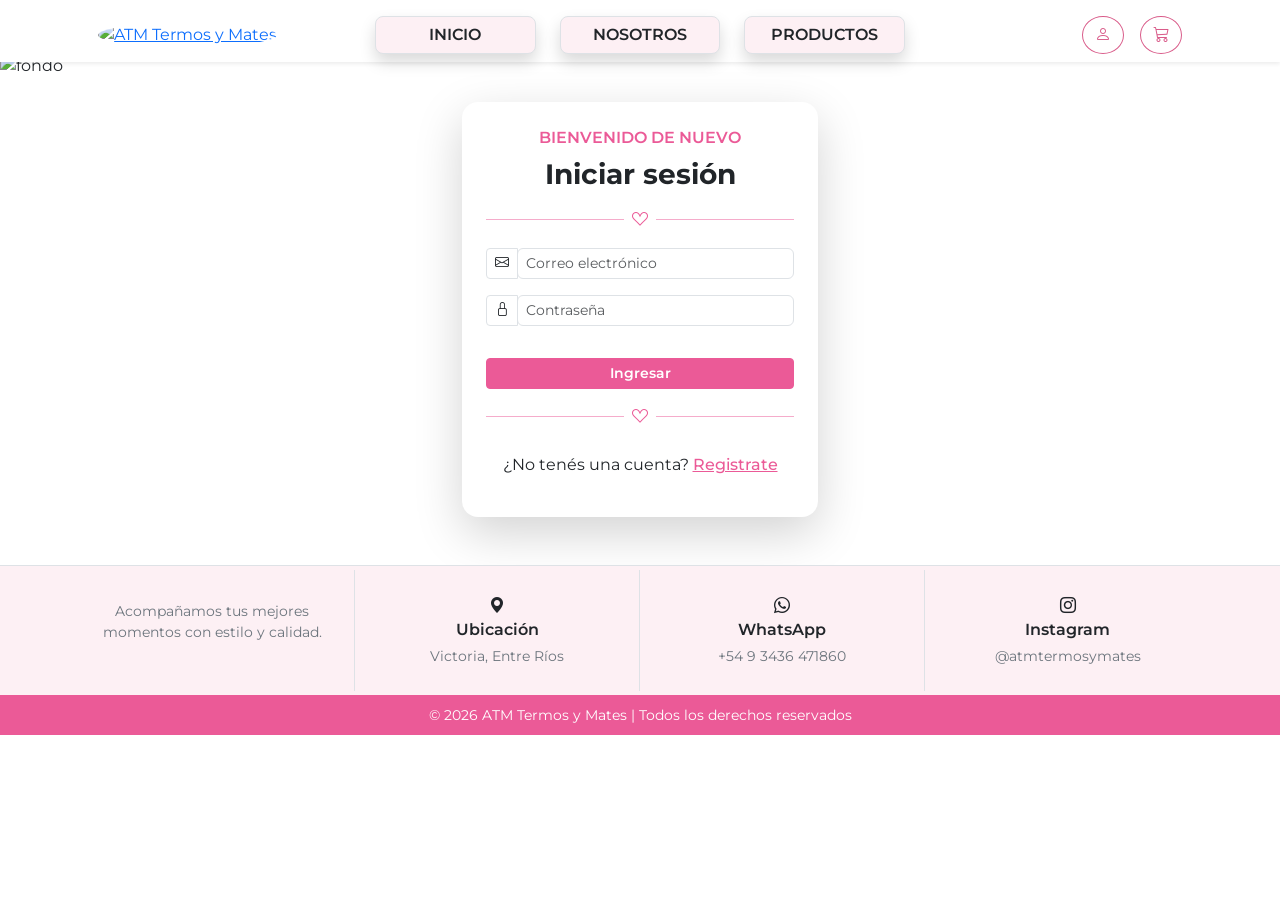
==== carrito.html @ 875a2452 "Add files via upload" ====
<!DOCTYPE html>
<html lang="es">

<head>
    <meta charset="UTF-8">
    <meta name="viewport" content="width=device-width, initial-scale=1.0">
    <title>ATM Termos y Mates - Carrito</title>

    <!-- Google Fonts - Montserrat -->
    <link rel="preconnect" href="https://fonts.googleapis.com">
    <link rel="preconnect" href="https://fonts.gstatic.com" crossorigin>
    <link href="https://fonts.googleapis.com/css2?family=Montserrat:ital,wght@0,100..900;1,100..900&display=swap"
        rel="stylesheet">

    <!-- BOOTSTRAP -->
    <link rel="stylesheet" href="https://cdn.jsdelivr.net/npm/bootstrap@5.3.3/dist/css/bootstrap.min.css">

    <!-- Bootstrap Icons -->
    <link rel="stylesheet" href="https://cdn.jsdelivr.net/npm/bootstrap-icons@1.11.3/font/bootstrap-icons.min.css">
    <!-- Estilos Propios -->
    <link rel="stylesheet" href="style.css">
</head>

<body>
    <!-- HEADER -->
    <header class="bg-white py-0 sticky-top shadow-sm">
        <div class="container">
            <div class="row align-items-center py-2 px-3 gy-2">
                <div class="col-4 d-md-none text-start order-1 navbar justify-content-start">
                    <button class="navbar-toggler bg-pink-soft border shadow-sm" type="button"
                        data-bs-toggle="collapse" data-bs-target="#mainMenuCarrito"
                        aria-controls="mainMenuCarrito" aria-expanded="false" aria-label="Abrir menu">
                        <span class="navbar-toggler-icon"></span>
                    </button>
                </div>

                <div class="col-4 col-md-3 text-center text-md-start order-2 order-md-1">
                    <a href="index.html">
                        <img src="Imagenes/NAVAR-FOOTER/logo.png" alt="ATM Termos y Mates"
                            class="img-fluid rounded-circle" width="55">
                    </a>
                </div>

                <div class="col-12 col-md-6 order-4 order-md-2">
                    <div class="collapse d-md-block mt-2 mt-md-0" id="mainMenuCarrito">
                        <nav class="main-nav d-flex flex-column flex-md-row justify-content-start justify-content-md-center gap-2 gap-md-4 text-center w-100">
                            <div>
                                <a href="index.html" class="btn bg-pink-soft rounded-3 fw-semibold border shadow w-100">
                                    INICIO
                                </a>
                            </div>
                            <div>
                                <a href="index.html#nosotros" class="btn bg-pink-soft rounded-3 fw-semibold border shadow w-100">
                                    NOSOTROS
                                </a>
                            </div>
                            <div>
                                <a href="productos.html" class="btn bg-pink-soft rounded-3 fw-semibold border shadow w-100">
                                    PRODUCTOS
                                </a>
                            </div>
                        </nav>
                    </div>
                </div>

                <div class="col-4 col-md-3 text-end order-3">
                    <div class="d-flex gap-2 gap-md-3 justify-content-end">
                        <a href="login.html" class="btn btn-outline-secondary rounded-circle">
                            <i class="bi bi-person"></i>
                        </a>
                        <a href="carrito.html" class="btn btn-outline-secondary rounded-circle position-relative">
                            <i class="bi bi-cart3"></i>
                            <span id="cart-badge" class="position-absolute top-0 start-100 translate-middle badge rounded-pill bg-brand text-white" style="font-size:0.6rem; display:none;"></span>
                        </a>
                    </div>
                </div>
            </div>
        </div>
    </header>

    <section class="bg-pink-soft py-3 py-md-4">
        <div class="container">
            <div class="row align-items-center g-3 g-md-4">
                <div class="col-lg-5 text-center text-lg-start">
                        <h1 class="fs-3 fw-bold">
                            Carrito de compras
                        </h1>
                        <div class="d-flex align-items-center justify-content-center justify-content-lg-start gap-2 my-2 text-brand">
                            <svg width="175" height="1">
                                <line x1="0" y1="0" x2="175" y2="0" stroke="currentColor" stroke-width="1" />
                            </svg>
                            <i class="bi bi-suit-heart"></i>
                            <svg width="175" height="1">
                                <line x1="0" y1="0" x2="175" y2="0" stroke="currentColor" stroke-width="1" />
                            </svg>
                        </div>
                        <p class="text-secondary mb-2">
                            Revisá tus productos antes de continuar con la compra.
                        </p>
                        <a href="productos.html" class="btn btn-brand btn-sm border-0 fw-medium">
                            <i class="bi bi-arrow-left"></i>
                            Seguir comprando
                        </a>
                </div>
                <div class="col-lg-7 text-center">
                    <img src="Imagenes/CARRITO/banner.carrito.jpeg" alt="bannerCarrito" class="img-fluid rounded-4" style="max-height: 180px;">
                </div>
            </div>
        </div>
    </section>

    <!-- CARRITO VACIO -->
    <main id="carritoVacio" class="py-3 py-md-5 d-none">
        <div class="container">
            <div class="text-center">
                <img src="Imagenes/CARRITO/carritovacio.png" alt="Carrito vacío" class="img-fluid w-50 mb-3 mb-md-4">
                <h2 class="fs-3 fw-bold"> Tu carrito está vacío </h2>
                <div class="d-flex align-items-center gap-2 my-3 text-brand justify-content-center">
                    <svg width="300" height="1">
                        <line x1="0" y1="0" x2="300" y2="0" stroke="currentColor" stroke-width="1" />
                    </svg>
                </div>
                <p class="text-secondary mb-4"> ¡Explorá nuestros productos y encontrá lo que más te guste!</p>
                <a href="productos.html" class="btn btn-brand btn-sm px-3 px-md-4"> Ver productos </a>
            </div>
        </div>
    </main>
    
    <!-- CARRITO LLENO -->
    <main id="carritoLleno" class="py-3 py-md-5 d-none">
        <div class="container my-3 my-md-4">
            <div class="row g-3 g-md-4">
                <div class="col-lg-8" id="contenedorCarrito"></div>
                <!-- RESUMEN -->
                <div class="col-lg-4">
                    <div class="card shadow-sm">
                        <div class="card-body p-3 p-md-4">
                            <h5 class="text-brand fw-bold text-center">Resumen del pedido</h5>
                            <div class="d-flex align-items-center gap-2 my-3 text-brand justify-content-center">
                                <svg width="142" height="1">
                                    <line x1="0" y1="0" x2="142" y2="0" stroke="currentColor" stroke-width="1" />
                                </svg>
                                <i class="bi bi-suit-heart"></i>
                                <svg width="142" height="1">
                                    <line x1="0" y1="0" x2="142" y2="0" stroke="currentColor" stroke-width="1" />
                                </svg>
                            </div>
                            <div class="d-flex justify-content-between">
                                <span>Subtotal <small id="cart-count-label" class="text-secondary"></small></span>
                                <span class="text-secondary" id="cart-subtotal">$0</span>
                            </div>
                            <div class="d-flex justify-content-between">
                                <span>Envío</span>
                                <span class="text-brand">Gratis</span>
                            </div>
                            <hr class="text-secondary">
                            <div class="d-flex justify-content-between fw-bold">
                                <span>Total</span>
                                <span class="text-brand" id="cart-total">$0</span>
                            </div>
                            <a href="#" class="btn btn-brand btn-sm fw-semibold w-100 mt-3"
                                data-bs-toggle="modal"
                                data-bs-target="#proximamenteModal">
                                Finalizar compra
                            </a>
                        </div>
                    </div>
                </div>
            </div>
        </div>    
    </main>

    <!-- FOOTER -->
    <section class="bg-pink-soft border-top py-1">
        <div class="container">
            <div class="row text-center">
                <!-- Logo -->
                <div class="col-6 col-md-3 py-2 py-md-4 border-end d-flex align-items-center">
                    <p class="small text-secondary text-center">
                        Acompañamos tus mejores momentos
                        con estilo y calidad.
                    </p>
                </div>

                <!-- Ubicación -->
                <div class="col-6 col-md-3 py-2 py-md-4 border-end">
                    <i class="bi bi-geo-alt-fill"></i>
                    <p class="fw-semibold mb-1">
                        Ubicación
                    </p>
                    <p class="small text-secondary mb-0">
                        Victoria, Entre Ríos
                    </p>
                </div>

                <!-- WhatsApp -->
                <div class="col-6 col-md-3 py-2 py-md-4 border-end">
                    <i class="bi bi-whatsapp"></i>
                    <p class="fw-semibold mb-1">
                        WhatsApp
                    </p>
                    <p class="small text-secondary mb-0">
                        +54 9 3436 471860
                    </p>
                </div>

                <!-- Instagram -->
                <div class="col-6 col-md-3 py-2 py-md-4">
                    <i class="bi bi-instagram"></i>
                    <p class="fw-semibold mb-1">
                        Instagram
                    </p>
                    <p class="small text-secondary mb-0">
                        @atmtermosymates
                    </p>
                </div>
            </div>
        </div>
    </section>

    <!-- COPYRIGHT -->
    <footer class="bg-brand text-center text-white py-2">
        <small>
            © 2026 ATM Termos y Mates | Todos los derechos reservados
        </small>
    </footer>

    <script src="https://cdn.jsdelivr.net/npm/bootstrap@5.3.3/dist/js/bootstrap.bundle.min.js"></script>
    <script src="script.js"></script>
</body>

<!-- MODAL PROXIMAMENTE-->
<div class="modal fade" id="proximamenteModal" tabindex="-1">
  <div class="modal-dialog modal-dialog-centered">
        <div class="modal-content text-center p-3">
            <div class="modal-header border-0">
                <h5 class="text-brand fw-bold w-100">
                    Disponible <br>
                    PRÓXIMAMENTE
                </h5>
                <button type="button" class="btn-close" data-bs-dismiss="modal"></button>
            </div>
            <div class="modal-body">
                <p class="mb-0 fw-semibold">
                    ¡Estamos trabajando en ello!
                </p>
            </div>
            <div class="modal-footer border-0 justify-content-center">
                <button class="btn btn-outline-secondary" data-bs-dismiss="modal">
                    Entendido
                </button>
            </div>
        </div>
  </div>
</div>
---- style.css ----
:root {
    --rosa-1: #FDF4F7;
    --rosa-2: #FDF0F4;
    --rosa-3: #EB5A97;
    --rosa-4: #D95C8A;
}

body {
    font-family: 'Montserrat', sans-serif !important;
}

.bg-brand {
    background-color: var(--rosa-3) !important;
}

.bg-pink-soft {
    background: var(--rosa-2) !important;
}

nav .bg-pink-soft:hover,
nav .bg-pink-soft.active {
    background: var(--rosa-4) !important;
    border-color: var(--rosa-4) !important;
    color: #fff !important;
}

.main-nav > div {
    flex: 1 1 96px;
    max-width: 150px;
}

.main-nav .btn {
    font-size: 0.78rem;
    padding-inline: 0.5rem;
    white-space: nowrap;
}

.text-brand svg {
    max-width: 38vw;
}

.text-brand {
    color: var(--rosa-3) !important;
}

.text-justify {
    text-align: justify;
    text-justify: inter-word;
}

.btn-brand {
    background: var(--rosa-3);
    border-color: var(--rosa-3);
    color: #fff;
}

.btn-brand:hover {
    background: var(--rosa-4);
    border-color: var(--rosa-4);
}

.btn-outline-secondary {
    --bs-btn-color: var(--rosa-4);
    --bs-btn-border-color: var(--rosa-4);
    --bs-btn-hover-bg: var(--rosa-4);
    --bs-btn-hover-border-color: var(--rosa-4);
    --bs-btn-active-bg: var(--rosa-4);
    --bs-btn-active-border-color: var(--rosa-4);
}

@media (min-width: 768px) {
    .main-nav > div {
        flex: 1 1 0;
        max-width: none;
    }

    .main-nav .btn {
        font-size: 1rem;
    }
}
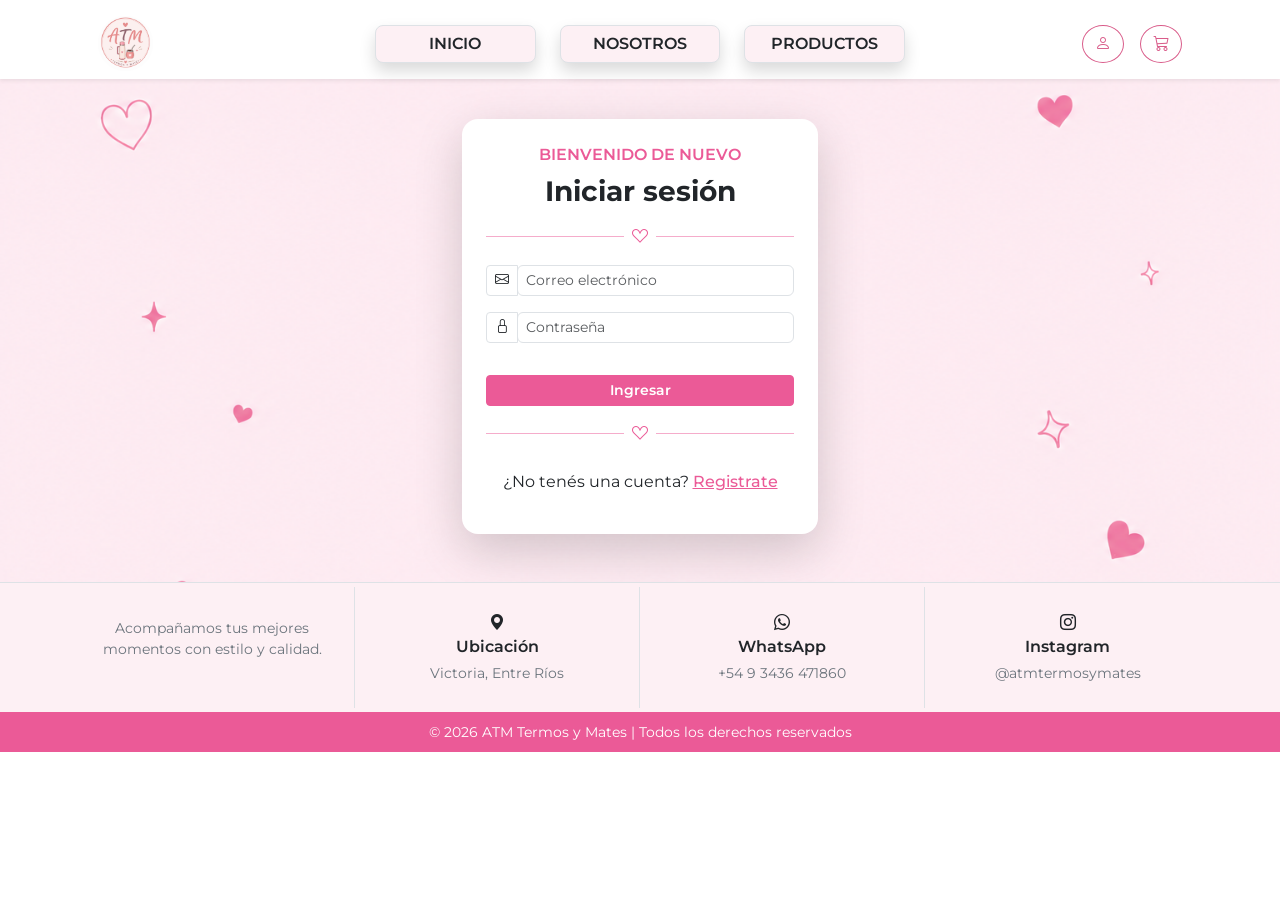
==== commit 122cd489: "Update carrito.html" ====
--- a/carrito.html
+++ b/carrito.html
@@ -23,118 +23,118 @@
 
 <body>
     <!-- HEADER -->
-    <header class="bg-white py-0 sticky-top shadow-sm">
-        <div class="container">
-            <div class="row align-items-center py-2 px-3 gy-2">
-                <div class="col-4 d-md-none text-start order-1 navbar justify-content-start">
-                    <button class="navbar-toggler bg-pink-soft border shadow-sm" type="button"
-                        data-bs-toggle="collapse" data-bs-target="#mainMenuCarrito"
-                        aria-controls="mainMenuCarrito" aria-expanded="false" aria-label="Abrir menu">
-                        <span class="navbar-toggler-icon"></span>
-                    </button>
-                </div>
-
-                <div class="col-4 col-md-3 text-center text-md-start order-2 order-md-1">
-                    <a href="index.html">
-                        <img src="Imagenes/NAVAR-FOOTER/logo.png" alt="ATM Termos y Mates"
-                            class="img-fluid rounded-circle" width="55">
-                    </a>
-                </div>
-
-                <div class="col-12 col-md-6 order-4 order-md-2">
-                    <div class="collapse d-md-block mt-2 mt-md-0" id="mainMenuCarrito">
-                        <nav class="main-nav d-flex flex-column flex-md-row justify-content-start justify-content-md-center gap-2 gap-md-4 text-center w-100">
-                            <div>
-                                <a href="index.html" class="btn bg-pink-soft rounded-3 fw-semibold border shadow w-100">
-                                    INICIO
-                                </a>
-                            </div>
-                            <div>
-                                <a href="index.html#nosotros" class="btn bg-pink-soft rounded-3 fw-semibold border shadow w-100">
-                                    NOSOTROS
-                                </a>
-                            </div>
-                            <div>
-                                <a href="productos.html" class="btn bg-pink-soft rounded-3 fw-semibold border shadow w-100">
-                                    PRODUCTOS
-                                </a>
-                            </div>
-                        </nav>
-                    </div>
-                </div>
-
-                <div class="col-4 col-md-3 text-end order-3">
-                    <div class="d-flex gap-2 gap-md-3 justify-content-end">
-                        <a href="login.html" class="btn btn-outline-secondary rounded-circle">
-                            <i class="bi bi-person"></i>
-                        </a>
-                        <a href="carrito.html" class="btn btn-outline-secondary rounded-circle position-relative">
-                            <i class="bi bi-cart3"></i>
-                            <span id="cart-badge" class="position-absolute top-0 start-100 translate-middle badge rounded-pill bg-brand text-white" style="font-size:0.6rem; display:none;"></span>
-                        </a>
-                    </div>
-                </div>
-            </div>
-        </div>
-    </header>
-
-    <section class="bg-pink-soft py-3 py-md-4">
-        <div class="container">
-            <div class="row align-items-center g-3 g-md-4">
-                <div class="col-lg-5 text-center text-lg-start">
-                        <h1 class="fs-3 fw-bold">
-                            Carrito de compras
-                        </h1>
-                        <div class="d-flex align-items-center justify-content-center justify-content-lg-start gap-2 my-2 text-brand">
-                            <svg width="175" height="1">
-                                <line x1="0" y1="0" x2="175" y2="0" stroke="currentColor" stroke-width="1" />
-                            </svg>
-                            <i class="bi bi-suit-heart"></i>
-                            <svg width="175" height="1">
-                                <line x1="0" y1="0" x2="175" y2="0" stroke="currentColor" stroke-width="1" />
-                            </svg>
-                        </div>
-                        <p class="text-secondary mb-2">
-                            Revisá tus productos antes de continuar con la compra.
-                        </p>
-                        <a href="productos.html" class="btn btn-brand btn-sm border-0 fw-medium">
-                            <i class="bi bi-arrow-left"></i>
-                            Seguir comprando
-                        </a>
-                </div>
-                <div class="col-lg-7 text-center">
-                    <img src="Imagenes/CARRITO/banner.carrito.jpeg" alt="bannerCarrito" class="img-fluid rounded-4" style="max-height: 180px;">
-                </div>
-            </div>
-        </div>
-    </section>
-
-    <!-- CARRITO VACIO -->
-    <main id="carritoVacio" class="py-3 py-md-5 d-none">
-        <div class="container">
-            <div class="text-center">
-                <img src="Imagenes/CARRITO/carritovacio.png" alt="Carrito vacío" class="img-fluid w-50 mb-3 mb-md-4">
-                <h2 class="fs-3 fw-bold"> Tu carrito está vacío </h2>
+    <header class="bg-white py-0 sticky-top shadow-sm">
+        <div class="container">
+            <div class="row align-items-center py-2 px-3 gy-2">
+                <div class="col-4 d-md-none text-start order-1 navbar justify-content-start">
+                    <button class="navbar-toggler bg-pink-soft border shadow-sm" type="button"
+                        data-bs-toggle="collapse" data-bs-target="#mainMenuCarrito"
+                        aria-controls="mainMenuCarrito" aria-expanded="false" aria-label="Abrir menu">
+                        <span class="navbar-toggler-icon"></span>
+                    </button>
+                </div>
+
+                <div class="col-4 col-md-3 text-center text-md-start order-2 order-md-1">
+                    <a href="index.html">
+                        <img src="logo.png" alt="ATM Termos y Mates"
+                            class="img-fluid rounded-circle" width="55">
+                    </a>
+                </div>
+
+                <div class="col-12 col-md-6 order-4 order-md-2">
+                    <div class="collapse d-md-block mt-2 mt-md-0" id="mainMenuCarrito">
+                        <nav class="main-nav d-flex flex-column flex-md-row justify-content-start justify-content-md-center gap-2 gap-md-4 text-center w-100">
+                            <div>
+                                <a href="index.html" class="btn bg-pink-soft rounded-3 fw-semibold border shadow w-100">
+                                    INICIO
+                                </a>
+                            </div>
+                            <div>
+                                <a href="index.html#nosotros" class="btn bg-pink-soft rounded-3 fw-semibold border shadow w-100">
+                                    NOSOTROS
+                                </a>
+                            </div>
+                            <div>
+                                <a href="productos.html" class="btn bg-pink-soft rounded-3 fw-semibold border shadow w-100">
+                                    PRODUCTOS
+                                </a>
+                            </div>
+                        </nav>
+                    </div>
+                </div>
+
+                <div class="col-4 col-md-3 text-end order-3">
+                    <div class="d-flex gap-2 gap-md-3 justify-content-end">
+                        <a href="login.html" class="btn btn-outline-secondary rounded-circle">
+                            <i class="bi bi-person"></i>
+                        </a>
+                        <a href="carrito.html" class="btn btn-outline-secondary rounded-circle position-relative">
+                            <i class="bi bi-cart3"></i>
+                            <span id="cart-badge" class="position-absolute top-0 start-100 translate-middle badge rounded-pill bg-brand text-white" style="font-size:0.6rem; display:none;"></span>
+                        </a>
+                    </div>
+                </div>
+            </div>
+        </div>
+    </header>
+
+    <section class="bg-pink-soft py-3 py-md-4">
+        <div class="container">
+            <div class="row align-items-center g-3 g-md-4">
+                <div class="col-lg-5 text-center text-lg-start">
+                        <h1 class="fs-3 fw-bold">
+                            Carrito de compras
+                        </h1>
+                        <div class="d-flex align-items-center justify-content-center justify-content-lg-start gap-2 my-2 text-brand">
+                            <svg width="175" height="1">
+                                <line x1="0" y1="0" x2="175" y2="0" stroke="currentColor" stroke-width="1" />
+                            </svg>
+                            <i class="bi bi-suit-heart"></i>
+                            <svg width="175" height="1">
+                                <line x1="0" y1="0" x2="175" y2="0" stroke="currentColor" stroke-width="1" />
+                            </svg>
+                        </div>
+                        <p class="text-secondary mb-2">
+                            Revisá tus productos antes de continuar con la compra.
+                        </p>
+                        <a href="productos.html" class="btn btn-brand btn-sm border-0 fw-medium">
+                            <i class="bi bi-arrow-left"></i>
+                            Seguir comprando
+                        </a>
+                </div>
+                <div class="col-lg-7 text-center">
+                    <img src="banner.carrito.jpeg" alt="bannerCarrito" class="img-fluid rounded-4" style="max-height: 180px;">
+                </div>
+            </div>
+        </div>
+    </section>
+
+    <!-- CARRITO VACIO -->
+    <main id="carritoVacio" class="py-3 py-md-5 d-none">
+        <div class="container">
+            <div class="text-center">
+                <img src="carritovacio.png" alt="Carrito vacío" class="img-fluid w-50 mb-3 mb-md-4">
+                <h2 class="fs-3 fw-bold"> Tu carrito está vacío </h2>
                 <div class="d-flex align-items-center gap-2 my-3 text-brand justify-content-center">
                     <svg width="300" height="1">
                         <line x1="0" y1="0" x2="300" y2="0" stroke="currentColor" stroke-width="1" />
                     </svg>
                 </div>
                 <p class="text-secondary mb-4"> ¡Explorá nuestros productos y encontrá lo que más te guste!</p>
-                <a href="productos.html" class="btn btn-brand btn-sm px-3 px-md-4"> Ver productos </a>
+                <a href="productos.html" class="btn btn-brand btn-sm px-3 px-md-4"> Ver productos </a>
             </div>
         </div>
     </main>
     
     <!-- CARRITO LLENO -->
-    <main id="carritoLleno" class="py-3 py-md-5 d-none">
-        <div class="container my-3 my-md-4">
-            <div class="row g-3 g-md-4">
-                <div class="col-lg-8" id="contenedorCarrito"></div>
+    <main id="carritoLleno" class="py-3 py-md-5 d-none">
+        <div class="container my-3 my-md-4">
+            <div class="row g-3 g-md-4">
+                <div class="col-lg-8" id="contenedorCarrito"></div>
                 <!-- RESUMEN -->
                 <div class="col-lg-4">
                     <div class="card shadow-sm">
-                        <div class="card-body p-3 p-md-4">
+                        <div class="card-body p-3 p-md-4">
                             <h5 class="text-brand fw-bold text-center">Resumen del pedido</h5>
                             <div class="d-flex align-items-center gap-2 my-3 text-brand justify-content-center">
                                 <svg width="142" height="1">
@@ -158,7 +158,7 @@
                                 <span>Total</span>
                                 <span class="text-brand" id="cart-total">$0</span>
                             </div>
-                            <a href="#" class="btn btn-brand btn-sm fw-semibold w-100 mt-3"
+                            <a href="#" class="btn btn-brand btn-sm fw-semibold w-100 mt-3"
                                 data-bs-toggle="modal"
                                 data-bs-target="#proximamenteModal">
                                 Finalizar compra
@@ -171,11 +171,11 @@
     </main>
 
     <!-- FOOTER -->
-    <section class="bg-pink-soft border-top py-1">
+    <section class="bg-pink-soft border-top py-1">
         <div class="container">
             <div class="row text-center">
                 <!-- Logo -->
-                <div class="col-6 col-md-3 py-2 py-md-4 border-end d-flex align-items-center">
+                <div class="col-6 col-md-3 py-2 py-md-4 border-end d-flex align-items-center">
                     <p class="small text-secondary text-center">
                         Acompañamos tus mejores momentos
                         con estilo y calidad.
@@ -183,7 +183,7 @@
                 </div>
 
                 <!-- Ubicación -->
-                <div class="col-6 col-md-3 py-2 py-md-4 border-end">
+                <div class="col-6 col-md-3 py-2 py-md-4 border-end">
                     <i class="bi bi-geo-alt-fill"></i>
                     <p class="fw-semibold mb-1">
                         Ubicación
@@ -194,7 +194,7 @@
                 </div>
 
                 <!-- WhatsApp -->
-                <div class="col-6 col-md-3 py-2 py-md-4 border-end">
+                <div class="col-6 col-md-3 py-2 py-md-4 border-end">
                     <i class="bi bi-whatsapp"></i>
                     <p class="fw-semibold mb-1">
                         WhatsApp
@@ -205,7 +205,7 @@
                 </div>
 
                 <!-- Instagram -->
-                <div class="col-6 col-md-3 py-2 py-md-4">
+                <div class="col-6 col-md-3 py-2 py-md-4">
                     <i class="bi bi-instagram"></i>
                     <p class="fw-semibold mb-1">
                         Instagram
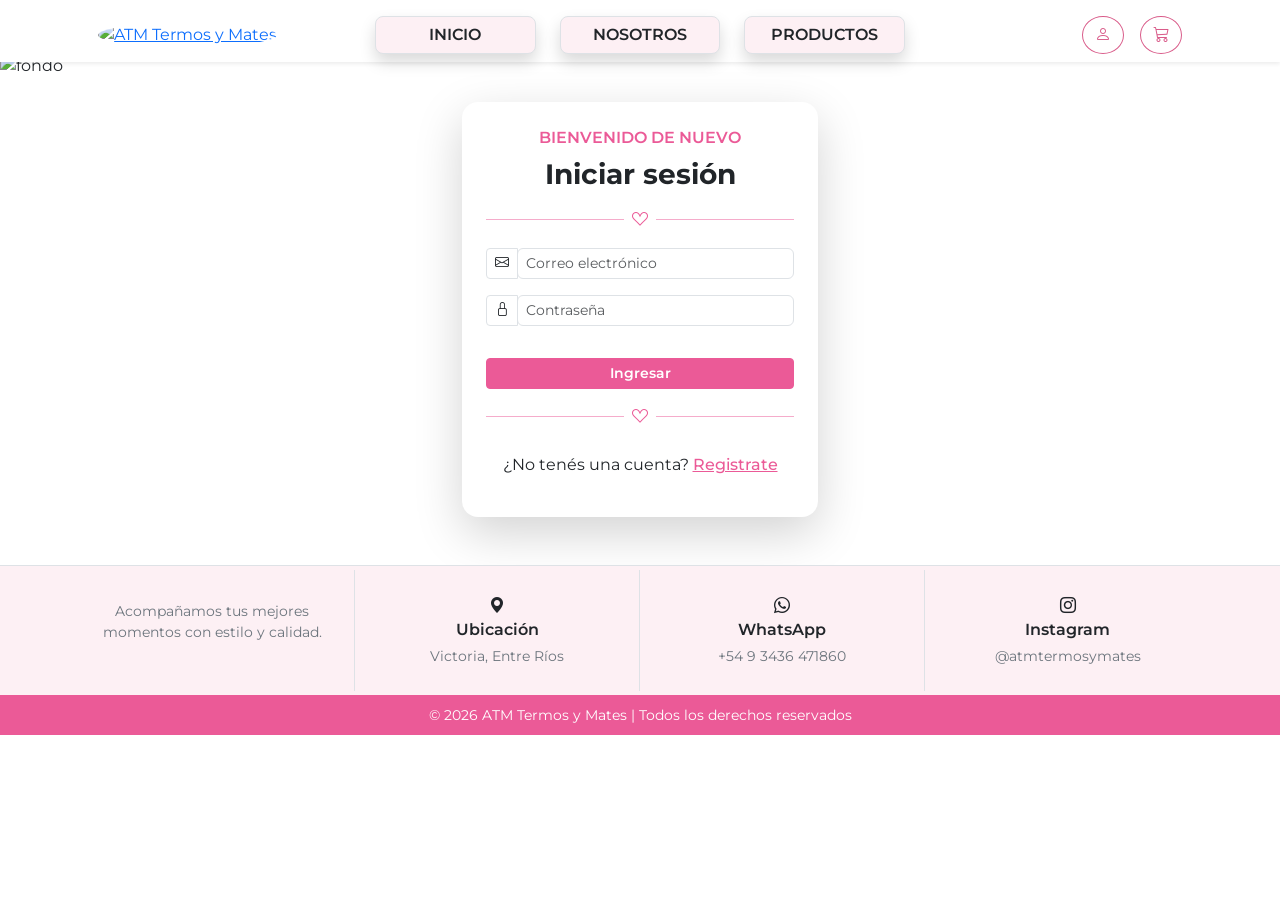
==== commit 7684d400: "Update carrito.html" ====
--- a/carrito.html
+++ b/carrito.html
@@ -36,14 +36,14 @@
 
                 <div class="col-4 col-md-3 text-center text-md-start order-2 order-md-1">
                     <a href="index.html">
-                        <img src="logo.png" alt="ATM Termos y Mates"
+                        <img src="Imagenes/NAVAR-FOOTER/logo.png" alt="ATM Termos y Mates"
                             class="img-fluid rounded-circle" width="55">
                     </a>
                 </div>
 
                 <div class="col-12 col-md-6 order-4 order-md-2">
                     <div class="collapse d-md-block mt-2 mt-md-0" id="mainMenuCarrito">
-                        <nav class="main-nav d-flex flex-column flex-md-row justify-content-start justify-content-md-center gap-2 gap-md-4 text-center w-100">
+                        <nav class="main-nav d-flex flex-column flex-md-row align-items-center justify-content-start justify-content-md-center gap-2 gap-md-4 text-center w-100">
                             <div>
                                 <a href="index.html" class="btn bg-pink-soft rounded-3 fw-semibold border shadow w-100">
                                     INICIO
@@ -94,17 +94,16 @@
                                 <line x1="0" y1="0" x2="175" y2="0" stroke="currentColor" stroke-width="1" />
                             </svg>
                         </div>
-                        <p class="text-secondary mb-2">
+                        <p class="text-secondary mb-0">
                             Revisá tus productos antes de continuar con la compra.
                         </p>
-                        <a href="productos.html" class="btn btn-brand btn-sm border-0 fw-medium">
+                </div>
+                <div class="col-lg-7 text-center text-lg-end mt-3 mt-lg-0">
+                        <a href="productos.html" class="btn btn-brand border-0 fw-semibold px-4 py-2 shadow-sm">
                             <i class="bi bi-arrow-left"></i>
                             Seguir comprando
                         </a>
                 </div>
-                <div class="col-lg-7 text-center">
-                    <img src="banner.carrito.jpeg" alt="bannerCarrito" class="img-fluid rounded-4" style="max-height: 180px;">
-                </div>
             </div>
         </div>
     </section>
@@ -113,7 +112,7 @@
     <main id="carritoVacio" class="py-3 py-md-5 d-none">
         <div class="container">
             <div class="text-center">
-                <img src="carritovacio.png" alt="Carrito vacío" class="img-fluid w-50 mb-3 mb-md-4">
+                <img src="Imagenes/CARRITO/carritovacio.png" alt="Carrito vacío" class="img-fluid w-50 mb-3 mb-md-4">
                 <h2 class="fs-3 fw-bold"> Tu carrito está vacío </h2>
                 <div class="d-flex align-items-center gap-2 my-3 text-brand justify-content-center">
                     <svg width="300" height="1">
